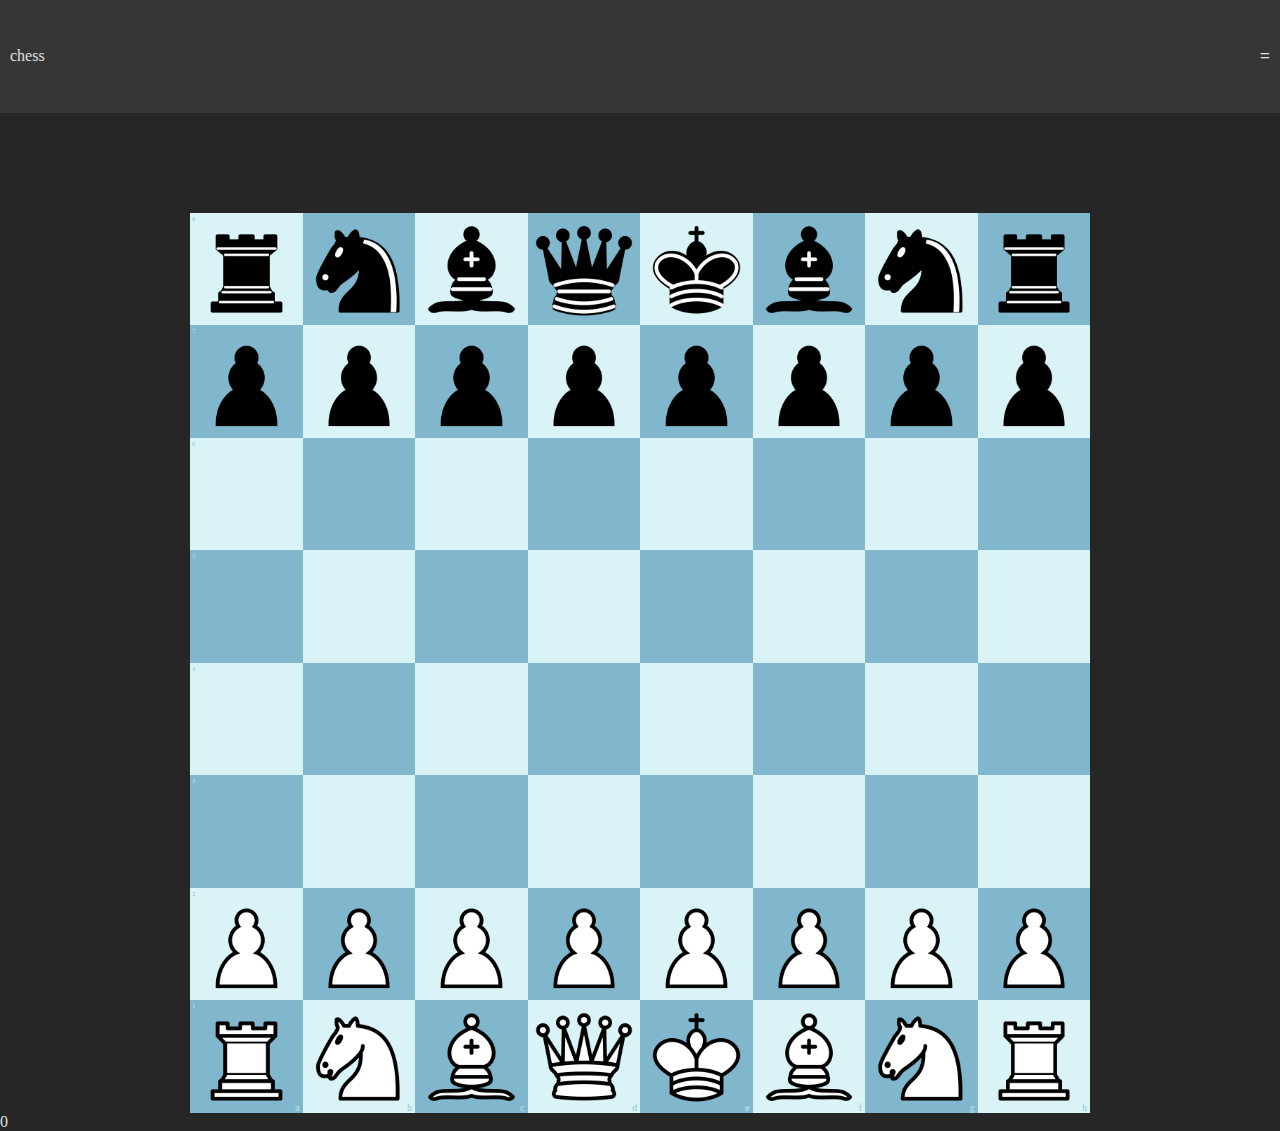
==== index.html @ c3f9960a "insufficient material draw added" ====
<!DOCTYPE html>
<html lang="en">
<head>
    
    <meta charset="UTF-8">
    <meta name="viewport" content="width=device-width, initial-scale=1.0">
    <title>Chess</title>
    
    <link rel="stylesheet" href="src/css/root.css">
    <link rel="stylesheet" href="src/css/blocks.css">
    <link rel="stylesheet" href="src/css/main.css">
    <link rel="stylesheet" href="src/css/chess.board.css">
        
</head>
<body>
    
    
    <div class="screen">
        
        
        <div id="test101" class="headBar">
            <div>chess</div>
            <div><b style="font-size:18px">=</b></div>
        </div>
        
        
        <div class="body">
            
            
            
            <div id="boardContainer1" class="boardContainer" style="padding-top: 100px;">
                
            </div>
            
            
            
        </div>
    
    
    <div id="log">0</div>
    
    <script type="text/javascript" src="src/js/tools/strings.js"></script>
    
    <script type="text/javascript" src="src/js/tools/converter.js"></script>
    
    <script type="text/javascript" src="src/js/ui/objects/drag-drop.js"></script>
    <script type="text/javascript" src="src/js/ui/ui.js"></script>
    
    <script type="text/javascript" src="src/js/chess/objects/pieces.js"></script>
    <script type="text/javascript" src="src/js/chess/objects/square.js"></script>
    <script type="text/javascript" src="src/js/chess/objects/logic.js"></script>
    <script type="text/javascript" src="src/js/chess/objects/board.js"></script>
    
    
    <script type="text/javascript" src="src/js/main.js"></script>
    
</body>
</html>
---- src/css/root.css ----
:root
{
    --margin: 10px;
    --padding: 10px;
    --borderRadius: 10px;
    
    //--testColor: #ffffff1b;
    --dominantColor: #353635;
    --secondaryColor: #262626;
    --accentColor: #255C99;
    --contrast: #e0e0e0;
    
    /* chess */
/*                           blue       green       brown     old brown      */
    --wSquare: #d9f3f7; // #d9f3f7; // #fefedd; // #ffedcf; // #ffe3b2;
    --bSquare: #80b7cd; // #80b7cd; // #92b697; // #ac8169; // #b08661;
    
    --selection: #cfaa34;
    --selectionOpacity: 35%;
    --selectionBorder: 0;
    
    --collision: 100%;
    
    --boardSize: min(100vw, 100vh); // 380px;
    --borderRadius: 0px;
    
    
    --moveColor: #00000034; //color-mix(in srgb, #00000034 80%, var(--bSquare));
    
    --moveSize: 30%;
    --moveRadius: 100%;
}

.lightMode
{
    --dominantColor: #DACEB9;
    --secondaryColor: #e8e1df;
    --contrast: #553e30;
}

.darkMode
{
}
---- src/css/blocks.css ----
.block
{
    width: 100%;
    background-color: var(--testColor);
    color: var(--contrast);
}

.marginBlock
{
    width: calc(100% - var(--margin));
    margin: var(--margin);
    background-color: var(--testColor);
    color: var(--contrast);
}

.paddingBlock
{
    width: 100%;
    padding: var(--padding);
    background-color: var(--testColor);
    color: var(--contrast);
}

.marginPaddingBlock
{
    width: calc(100% - var(--margin) - var(--padding));
    margin: var(--margin);
    padding: var(--padding);
    background-color: var(--testColor);
    color: var(--contrast);
}

.card
{
    min-height: 50px;
    padding: var(--padding);
    border-radius: var(--borderRadius);
    background-color: var(--accentColor);
    color: var(--contrast);
}

.button
{
    width: fit-content;
    padding: 10px;
    
    border-radius: var(--borderRadius);
    
    background-color: var(--accentColor);
    color: var(--contrast);
}


.unselectable
{
    -webkit-user-select: none;
    -webkit-touch-callout: none;
    -moz-user-select: none;
    -ms-user-select: none;
    user-select: none;
    
    // credit : https://www.w3docs.com/snippets/javascript/how-to-disable-text-selection-copy-cut-paste-and-right-click-on-a-web-page.html
    
}

.hidden
{
    visibility: hidden;
}




.fadeIn
{
    animation: fadeIn 0.8s;
}

@keyframes fadeIn
{
    0%
    {
        opacity: 0%;
    }
    100%
    {
        opacity: 100%
    }
}

.fadeOut
{
    animation: fadeOut 0.8s;
}

@keyframes fadeOut
{
    0%
    {
        opacity: 100%;
    }
    100%
    {
        opacity: 0%
    }
}
---- src/css/main.css ----
html, body
{
    margin:0;
    padding:0;
    background-color: var(--secondaryColor);
    //touch-action: none;
}

.screen
{
    width: 100%;
    min-height: 100vh;
    background-color: var(--secondaryColor);
    color: var(--contrast);
    
    display: flex;
    flex-direction: column;
    
    overflow: scroll;
}

.headBar
{
    padding: 0 10px;
    
    background-color: var(--dominantColor);
    color: var(--contrast);
    
    flex: 0 0 calc(var(--boardSize)/8);
    
    display: flex;
    flex-direction: row;
    justify-content: space-between;
    align-items: center;
}


.body
{
    background-color: var(--secondaryColor);
    color: var(--contrast);
    
    flex: 1 1 0;
    
    display: flex;
    flex-direction: column;
    flex-wrap: wrap;
}
---- src/css/chess.board.css ----
.boardContainer
{
    padding: 0;
}








.board
{
    width: var(--boardSize);
    height: var(--boardSize);
    margin: auto;
    
    display: grid;
    grid-template-columns: repeat(8, 1fr);
    
    position: relative;
}



.square
{
    width: calc(var(--boardSize) / 8);
    height: calc(var(--boardSize) / 8);
    
    position: relative;
}

.wSquare
{
    background-color: var(--wSquare);
}

.bSquare
{
    background-color: var(--bSquare);
}

.squareCollision
{
    width: var(--collision);
    height: var(--collision);
    
    margin: calc((100% - var(--collision)) / 2);
    position: absolute;
    
    //background-color: rgb(0,0,0, 0.1);
}

.piece
{
    width:100%;
    height: auto;
    
    z-index: 2; /*   2 - 3    */
    
    touch-action: none;
    position: absolute;
}










/*        RANKS AND FILE MARK        */


.wRank, .wFile
{
    color: color-mix(in srgb, var(--bSquare) 75%, var(--wSquare));
}

.bRank, .bFile
{
    color: color-mix(in srgb, var(--wSquare) 75%, var(--bSquare));
}

.wFile, .bFile
{
    font-size: 60%;
    
    bottom: 0;
    right: 3px;
    
    position: absolute;
}

.wRank, .bRank
{
    font-size: 40%;
    
    top: 2px;
    left: 2px;
    
    position: absolute;
}

.wFile, .bFile, .wRank, .bRank
{
    z-index: 1;
}











/*        ROUNDED BORDER        */


#a8
{
    border-radius: var(--borderRadius) 0 0 0;
}
#h8
{
    border-radius: 0 var(--borderRadius) 0 0;
}
#h1
{
    border-radius: 0 0 var(--borderRadius) 0;
}
#a1
{
    border-radius: 0 0 0 var(--borderRadius);
}











/*        SQUARE BACKGROUNDS        */


.move
{
}

.regularMove
{
    width: var(--moveSize);
    height: var(--moveSize);
    
    margin-left: calc((100% - var(--moveSize)) / 2);
    margin-top: calc((100% - var(--moveSize)) / 2);
    
    background-color: var(--moveColor);
    border-radius: var(--moveRadius);
    
    position: absolute;
}

.captureMove
{
    width: 100%;
    height: 100%;
    
    x: calc((100% - 100%) / 2);
    y: calc((100% - 100%) / 2);
    
    rx: 35%;
    
    fill: black;
    stroke: black;
    stroke-width: 0;
    
    position: absolute;
}

.captureMoveFill
{
    fill: var(--moveColor);
}
        
.background
{
    width: 100%;
    height: 100%;
    
    position: absolute;
}




.selection
{
    width: 100%; // calc(100% - (var(--selectionBorder) * 2));
    height: 100%; // calc(100% - (var(--selectionBorder) * 2));
    
    background-color: var(--selection);
    opacity: var(--selectionOpacity);
    
    position: absolute;
}


.check
{
    width: 100%; // calc(100% - (var(--selectionBorder) * 2));
    height: 100%; // calc(100% - (var(--selectionBorder) * 2));
    
    background-color: red;
    opacity: var(--selectionOpacity);
    
    position: absolute;
}


.moveMark
{
    width: 100%; 
    height: 100%;
    
    background-color: #e8bf61;
    opacity: calc(var(--selectionOpacity) - 10%);
    
    position: absolute;
}

.tester
{
    width: 100%; 
    height: 100%;
    
    background-color: yellow;
    opacity: var(--selectionOpacity);
    
    position: absolute;
}







.freeze
{
    width: 100%;
    height: 100%;
    
    z-index: 4;
    background-color: #0000008f;
    
    position: absolute;
}

.freezeContent
{
    width: 100%;
    height: 100%;
    
    display: flex;
    justify-content: center;
    align-items: center;
}

.boardCenter
{
    padding: 4px 8px;
    background-color: #af2c2cbc;
    border-radius: 5px;
    
    border: 1.5px solid #ff5f5525;
    box-shadow: 0 0 10px #31313153;
}



/*     pawn promotion     */


.promotionRank
{
    width: calc((100% / 8) * 4); /**/
    height: calc(100% / 8);
    
    bottom: 0; /**/
    
    position: absolute;
}

.promotionSquare
{
    width: calc(100% / 4); /**/
    height: calc(100% * 4);
    
    border-radius: 10px;
    
    right: 0;
    bottom: 100%; /**/
        
    background-color: color-mix(in srgb, var(--bSquare) 75%, var(--wSquare)); // #d7a824;
    
    position: absolute;
    overflow: hidden;
}

.pieceSquare
{
    width: 100%;
    height: calc(100% / 4);
    
    outline: .7px solid #ffffff41;
}

.promotionPiece
{
    width: 100%;
}










    /*
    
    display: flex;
    justify-content: center;
    align-items: center;
    flex-wrap: wrap;
    flex-direction: row;
    
    
    red #ff490038
    */
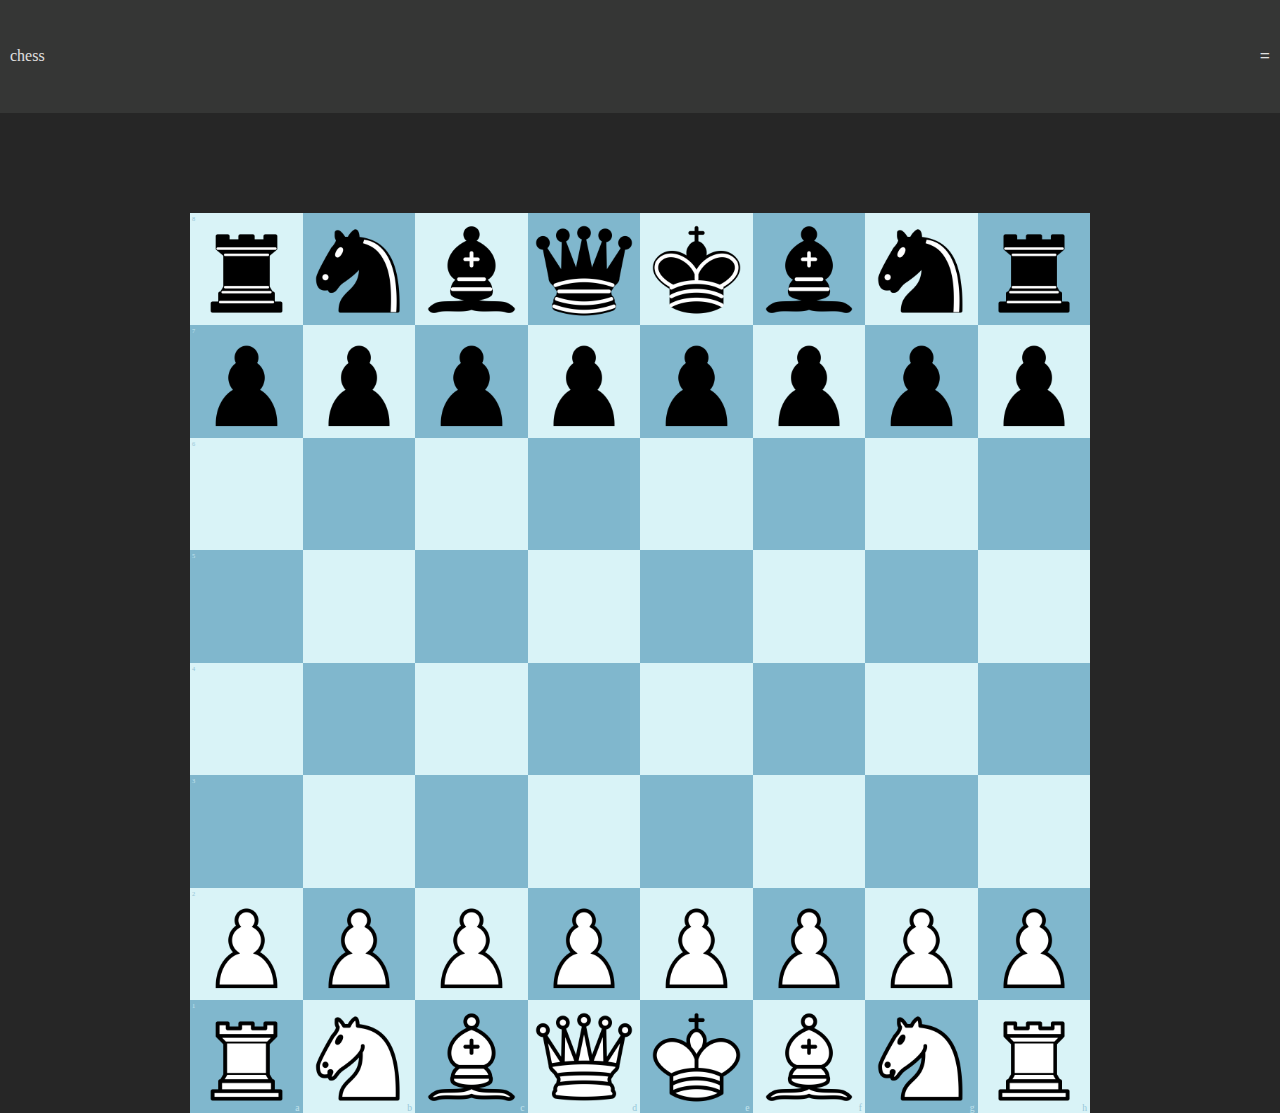
==== commit 12b897a0: "update index.html" ====
--- a/index.html
+++ b/index.html
@@ -37,8 +37,6 @@
         </div>
     
     
-    <div id="log">0</div>
-    
     <script type="text/javascript" src="src/js/tools/strings.js"></script>
     
     <script type="text/javascript" src="src/js/tools/converter.js"></script>
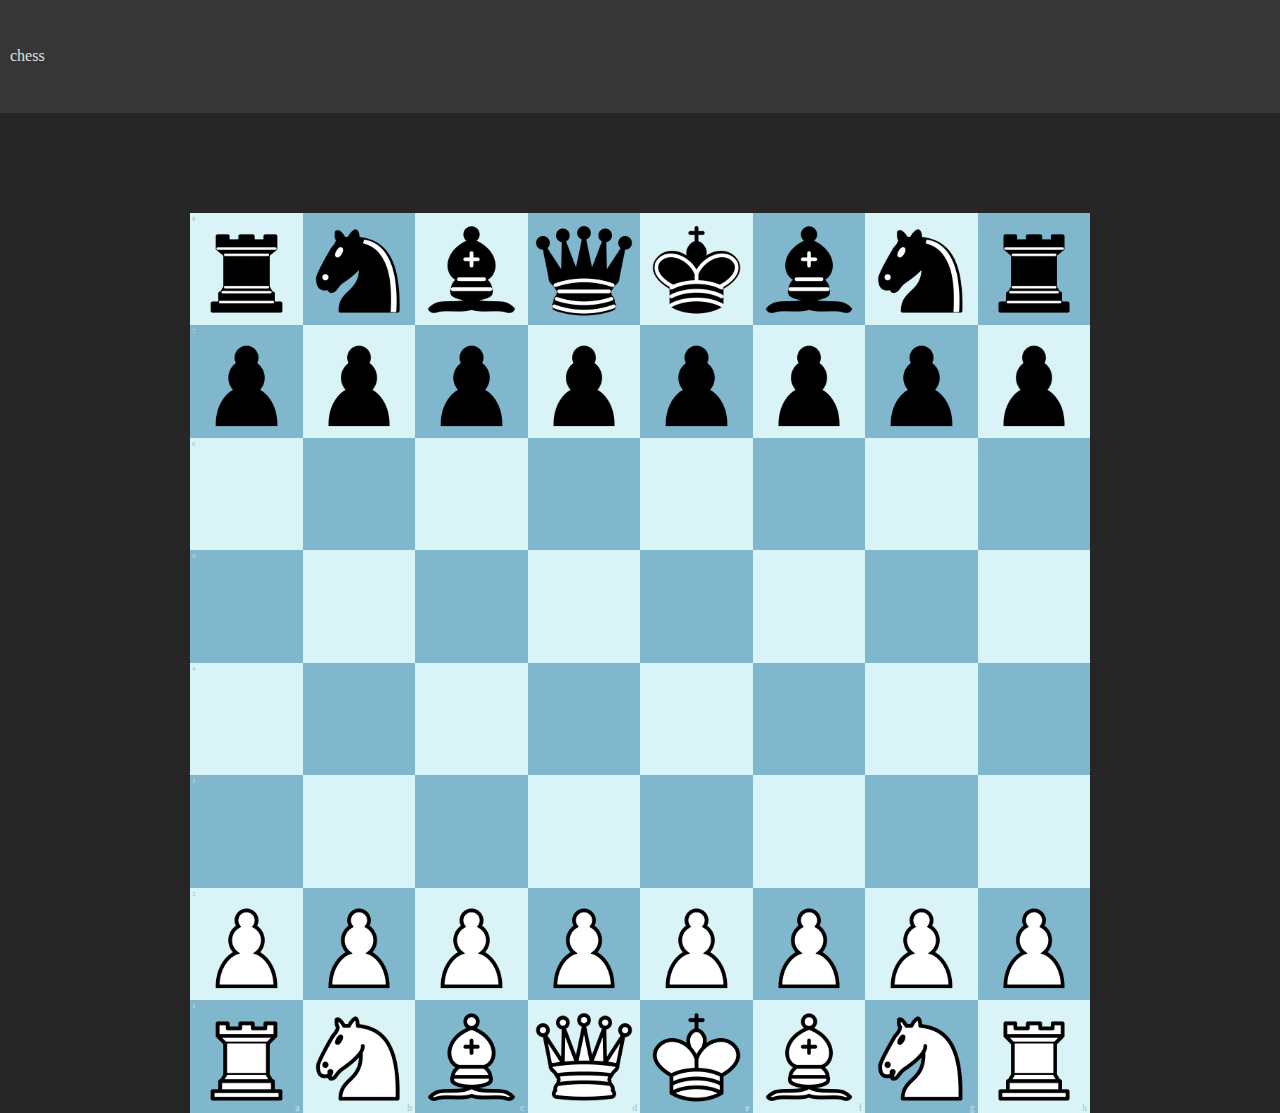
==== commit cdc5fc74: "one line import" ====
--- a/index.html
+++ b/index.html
@@ -7,50 +7,29 @@
     <title>Chess</title>
     
     <link rel="stylesheet" href="src/css/root.css">
-    <link rel="stylesheet" href="src/css/blocks.css">
     <link rel="stylesheet" href="src/css/main.css">
-    <link rel="stylesheet" href="src/css/chess.board.css">
         
 </head>
 <body>
     
-    
     <div class="screen">
         
-        
-        <div id="test101" class="headBar">
-            <div>chess</div>
-            <div><b style="font-size:18px">=</b></div>
-        </div>
-        
+        <div id="headBar" class="headBar"><div>chess</div></div>
         
         <div class="body">
             
+            <div style="height: 100px"></div>
             
+            <!--   1 line import   -->
             
-            <div id="boardContainer1" class="boardContainer" style="padding-top: 100px;">
-                
-            </div>
+            <script src="static-chess.js" staticChess="id-1"></script>
             
-            
+            <!----------------------->
             
         </div>
+        
+    </div>
     
-    
-    <script type="text/javascript" src="src/js/tools/strings.js"></script>
-    
-    <script type="text/javascript" src="src/js/tools/converter.js"></script>
-    
-    <script type="text/javascript" src="src/js/ui/objects/drag-drop.js"></script>
-    <script type="text/javascript" src="src/js/ui/ui.js"></script>
-    
-    <script type="text/javascript" src="src/js/chess/objects/pieces.js"></script>
-    <script type="text/javascript" src="src/js/chess/objects/square.js"></script>
-    <script type="text/javascript" src="src/js/chess/objects/logic.js"></script>
-    <script type="text/javascript" src="src/js/chess/objects/board.js"></script>
-    
-    
-    <script type="text/javascript" src="src/js/main.js"></script>
     
 </body>
 </html>
